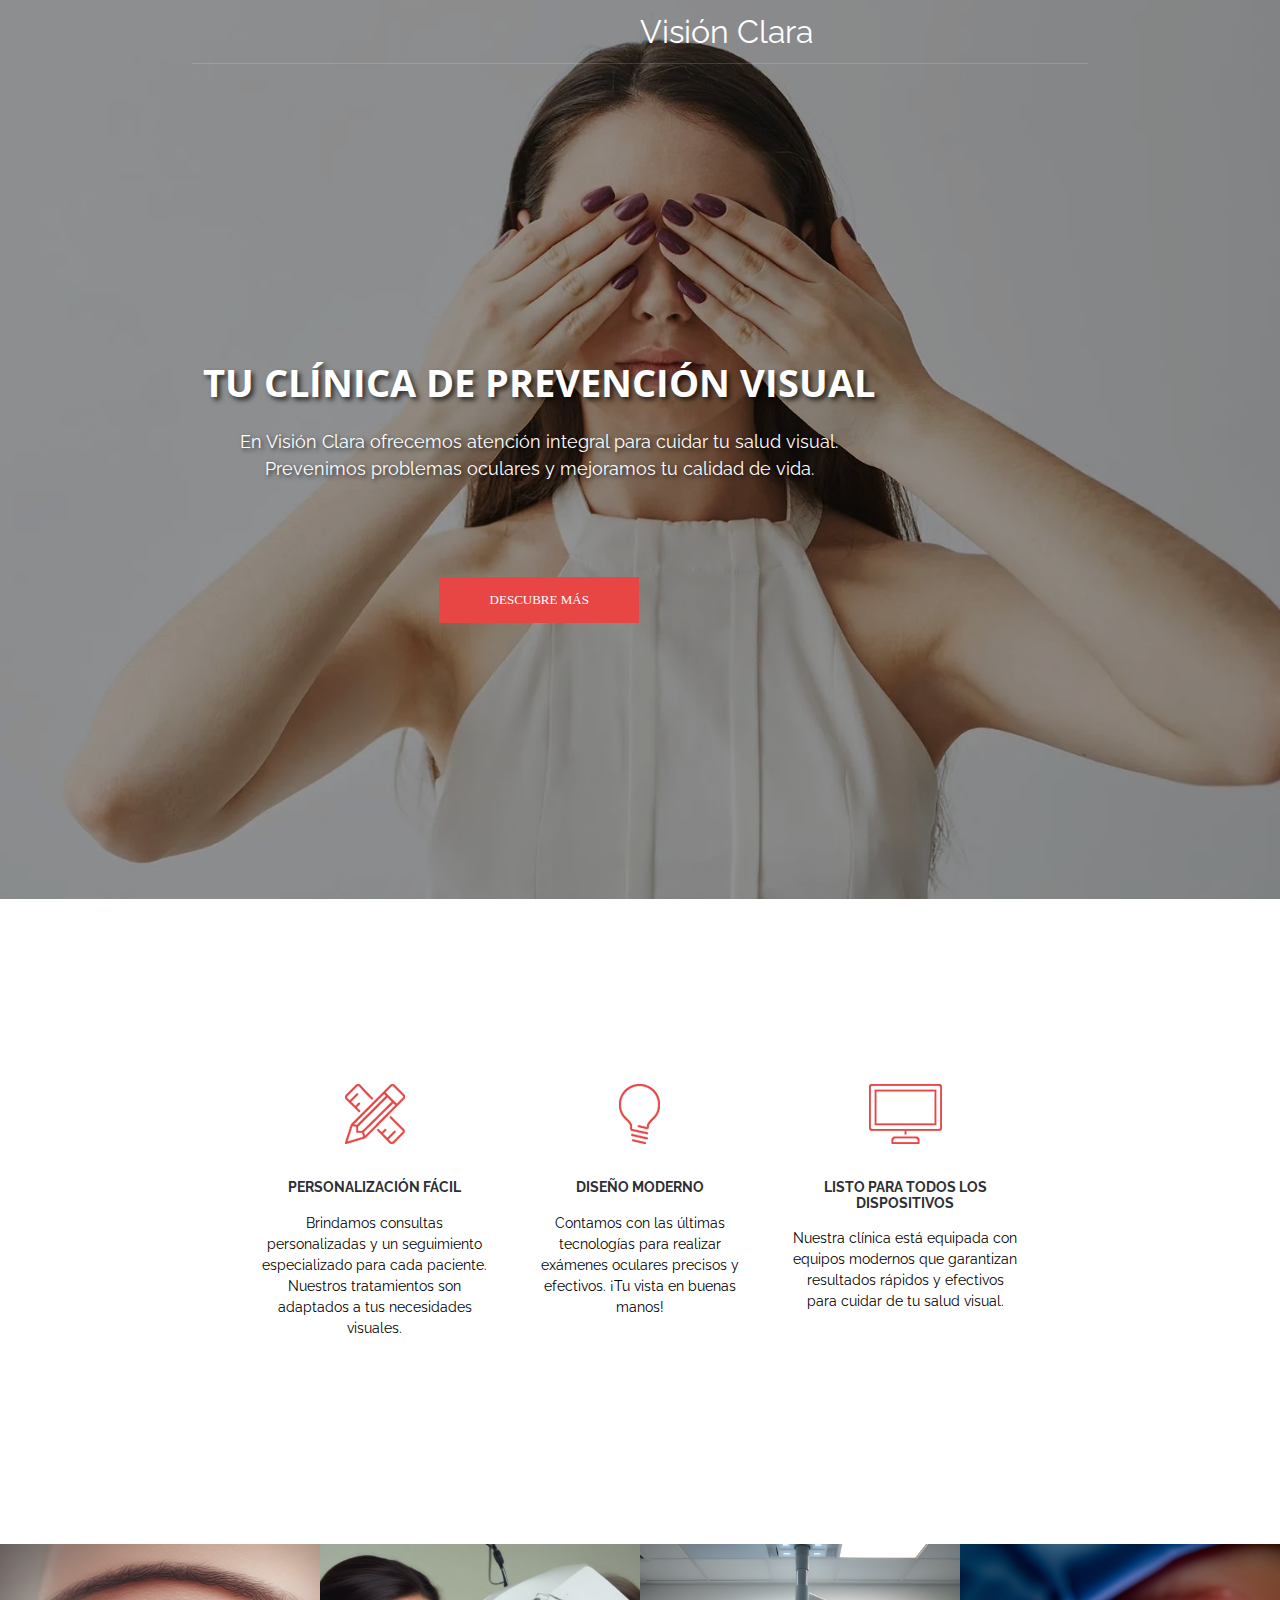
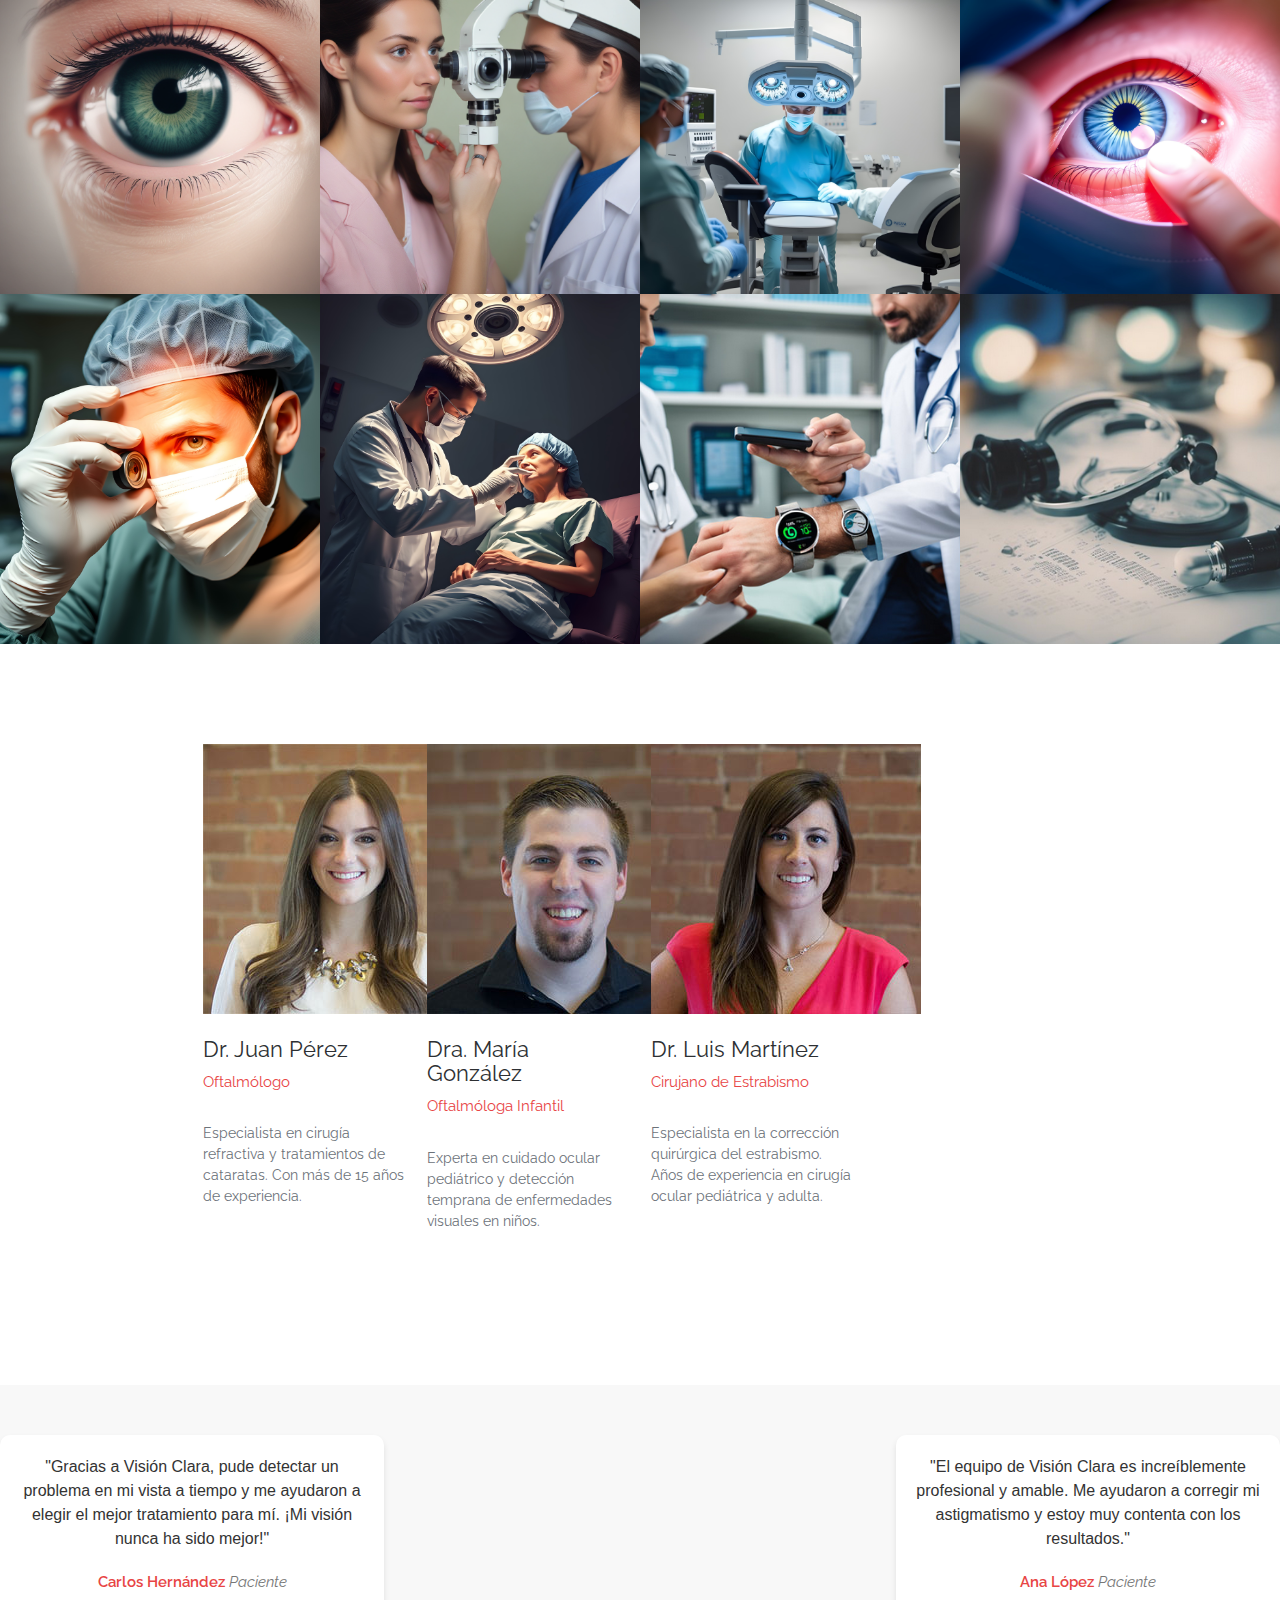
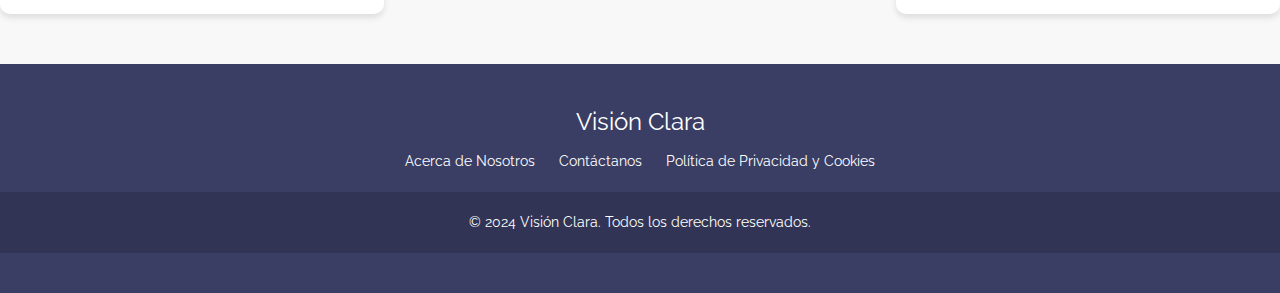
==== index.html @ 76a55ecb "full prod" ====
<!DOCTYPE html>
<html lang="es">
	<head>
		<!-- meta -->
		<meta charset="UTF-8" />
		<meta name="viewport" content="width=device-width, initial-scale=1.0" />
		<title>Visión Clara</title>
		<!-- links -->
		<link
			href="https://fonts.googleapis.com/icon?family=Material+Icons"
			rel="stylesheet"
		/>
		<link
			type="text/css"
			rel="stylesheet"
			href="css/materialize.min.css"
			media="screen,projection"
		/>
		<link
			rel="stylesheet"
			href="https://cdnjs.cloudflare.com/ajax/libs/font-awesome/6.4.2/css/all.min.css"
			integrity="sha512-z3gLpd7yknf1YoNbCzqRKc4qyor8gaKU1qmn+CShxbuBusANI9QpRohGBreCFkKxLhei6S9CQXFEbbKuqLg0DA=="
			crossorigin="anonymous"
			referrerpolicy="no-referrer"
		/>
		<link rel="stylesheet" href="css/style.css" />
	</head>
	<body>
		<header class="header">
			<div class="container container__header">
				<nav>
					<div class="nav-wrapper">
						<a href="#!" class="brand-logo">Visión Clara</a>
					</div>
				</nav>

				<!-- Текст на фоне -->
				<div class="header__block">
					<div class="row">
						<div class="col">
							<h1 class="header__block_primary">
								Tu Clínica de Prevención Visual
							</h1>
							<p class="header__block_text">
								En Visión Clara ofrecemos atención integral para cuidar tu salud
								visual. <br />
								Prevenimos problemas oculares y mejoramos tu calidad de vida.
							</p>
							<button class="header__block_btn btn__primary">
								Descubre Más
							</button>
						</div>
					</div>
				</div>
			</div>
		</header>

		<main class="main">
			<section class="service" id="features">
				<h2 class="hidden">Servicios</h2>
				<div class="container service__container">
					<div class="row service__row_padding">
						<div class="col m4">
							<img src="images/Layer 48.png" alt="" class="service__img" />
							<h3 class="service__header">Personalización Fácil</h3>
							<p class="service__text">
								Brindamos consultas personalizadas y un seguimiento
								especializado para cada paciente. Nuestros tratamientos son
								adaptados a tus necesidades visuales.
							</p>
						</div>
						<div class="col m4">
							<img src="images/Layer 47.png" alt="" class="service__img" />
							<h3 class="service__header">Diseño Moderno</h3>
							<p class="service__text">
								Contamos con las últimas tecnologías para realizar exámenes
								oculares precisos y efectivos. ¡Tu vista en buenas manos!
							</p>
						</div>
						<div class="col m4">
							<img src="images/Layer 44.png" alt="" class="service__img" />
							<h3 class="service__header">Listo para Todos los Dispositivos</h3>
							<p class="service__text">
								Nuestra clínica está equipada con equipos modernos que
								garantizan resultados rápidos y efectivos para cuidar de tu
								salud visual.
							</p>
						</div>
					</div>
				</div>
			</section>
			<section class="gallery" id="works">
				<h2 class="hidden">Tratamientos</h2>
				<div class="gallary__block">
					<!-- 1 -->
					<div class="gallary__block_box materialboxed">
						<img src="images/work-1.jpg" alt="" class="gallery__block_img" />
						<div class="gallery__block_hover">
							<h5 class="gallery__block_header">Tratamiento de Cataratas</h5>
						</div>
					</div>
					<!-- 2 -->
					<div class="gallary__block_box materialboxed">
						<img src="images/work-2.jpg" alt="" class="gallery__block_img" />
						<div class="gallery__block_hover">
							<h5 class="gallery__block_header">Examen de Retina</h5>
							<p class="gallery__block_text">
								Detección de problemas retinianos
							</p>
						</div>
					</div>
					<!-- 3 -->
					<div class="gallary__block_box materialboxed">
						<img src="images/work-3.jpg" alt="" class="gallery__block_img" />
						<div class="gallery__block_hover">
							<h5 class="gallery__block_header">Cirugía de Refracción</h5>
							<p class="gallery__block_text">
								Corrección de miopía, hipermetropía y astigmatismo
							</p>
						</div>
					</div>
					<!-- 4 -->
					<div class="gallary__block_box materialboxed">
						<img src="images/work-4.jpg" alt="" class="gallery__block_img" />
						<div class="gallery__block_hover">
							<h5 class="gallery__block_header">Lentes de Contacto</h5>
							<p class="gallery__block_text">
								Adaptación y seguimiento de lentes de contacto
							</p>
						</div>
					</div>
					<!-- 5 -->
					<div class="gallary__block_box materialboxed">
						<img src="images/work-5.jpg" alt="" class="gallery__block_img" />
						<div class="gallery__block_hover">
							<h5 class="gallery__block_header">Cirugía de Estrabismo</h5>
							<p class="gallery__block_text">
								Corrección de desalineación ocular
							</p>
						</div>
					</div>
					<!-- 6 -->
					<div class="gallary__block_box materialboxed">
						<img src="images/work-6.jpg" alt="" class="gallery__block_img" />
						<div class="gallery__block_hover">
							<h5 class="gallery__block_header">Tratamiento de Glaucoma</h5>
							<p class="gallery__block_text">
								Detección temprana y seguimiento de glaucoma
							</p>
						</div>
					</div>
					<!-- 7 -->
					<div class="gallary__block_box materialboxed">
						<img src="images/work-7.jpg" alt="" class="gallery__block_img" />
						<div class="gallery__block_hover">
							<h5 class="gallery__block_header">Cuidado Infantil</h5>
							<p class="gallery__block_text">
								Prevención y tratamiento visual para niños
							</p>
						</div>
					</div>
					<!-- 8 -->
					<div class="gallary__block_box materialboxed">
						<img src="images/work-8.jpg" alt="" class="gallery__block_img" />
						<div class="gallery__block_hover">
							<h5 class="gallery__block_header">Chequeo Anual</h5>
							<p class="gallery__block_text">
								Examen de vista completo para adultos
							</p>
						</div>
					</div>
				</div>
			</section>
			<section class="team" id="team">
				<h2 class="hidden">Nuestro Equipo</h2>
				<div class="row">
					<div class="container team__container">
						<!-- 1 -->
						<div class="col m3">
							<img src="images/team-1.jpg" alt="" class="team__img" />
							<h5 class="team__header">Dr. Juan Pérez</h5>
							<span class="team__under_header">Oftalmólogo</span>
							<p class="team__text">
								Especialista en cirugía refractiva y tratamientos de cataratas.
								Con más de 15 años de experiencia.
							</p>
							<div class="team__massagers">
								<a class="team__massagers_item" href="#"
									><i class="fa-brands fa-facebook-f"></i
								></a>
								<a class="team__massagers_item" href="#"
									><i class="fa-brands fa-twitter"></i
								></a>
								<a class="team__massagers_item" href="#"
									><i class="fa-brands fa-linkedin"></i
								></a>
							</div>
						</div>
						<!-- 2 -->
						<div class="col m3">
							<img src="images/team-2.jpg" alt="" class="team__img" />
							<h5 class="team__header">Dra. María González</h5>
							<span class="team__under_header">Oftalmóloga Infantil</span>
							<p class="team__text">
								Experta en cuidado ocular pediátrico y detección temprana de
								enfermedades visuales en niños.
							</p>
							<div class="team__massagers">
								<a class="team__massagers_item" href="#"
									><i class="fa-brands fa-facebook-f"></i
								></a>
								<a class="team__massagers_item" href="#"
									><i class="fa-brands fa-twitter"></i
								></a>
								<a class="team__massagers_item" href="#"
									><i class="fa-brands fa-linkedin"></i
								></a>
							</div>
						</div>
						<!-- 3 -->
						<div class="col m3">
							<img src="images/team-3.jpg" alt="" class="team__img" />
							<h5 class="team__header">Dr. Luis Martínez</h5>
							<span class="team__under_header">Cirujano de Estrabismo</span>
							<p class="team__text">
								Especialista en la corrección quirúrgica del estrabismo. Años de
								experiencia en cirugía ocular pediátrica y adulta.
							</p>
							<div class="team__massagers">
								<a class="team__massagers_item" href="#"
									><i class="fa-brands fa-facebook-f"></i
								></a>
								<a class="team__massagers_item" href="#"
									><i class="fa-brands fa-twitter"></i
								></a>
								<a class="team__massagers_item" href="#"
									><i class="fa-brands fa-linkedin"></i
								></a>
							</div>
						</div>
					</div>
				</div>
			</section>
			<section class="testimonial" id="testimonials">
				<h2 class="hidden">Testimonios</h2>
				<div class="testimonial__container">
					<div class="testimonial__block">
						<p class="testimonial__text">
							"Gracias a Visión Clara, pude detectar un problema en mi vista a
							tiempo y me ayudaron a elegir el mejor tratamiento para mí. ¡Mi
							visión nunca ha sido mejor!"
						</p>
						<span class="testimonial__name">Carlos Hernández</span>
						<span class="testimonial__job">Paciente</span>
					</div>
					<div class="testimonial__block">
						<p class="testimonial__text">
							"El equipo de Visión Clara es increíblemente profesional y amable.
							Me ayudaron a corregir mi astigmatismo y estoy muy contenta con
							los resultados."
						</p>
						<span class="testimonial__name">Ana López</span>
						<span class="testimonial__job">Paciente</span>
					</div>
				</div>
			</section>
		</main>
		<footer class="footer">
			<div class="footer__block">
				<div class="container">
					<div class="footer__block__inner">
						<div class="footer__block_title">Visión Clara</div>
						<ul class="footer__block_links">
							<li><a href="#">Acerca de Nosotros</a></li>
							<li><a href="#">Contáctanos</a></li>
							<li>
								<a href="politica.html">Política de Privacidad y Cookies</a>
							</li>
						</ul>
					</div>
				</div>
			</div>
			<div class="second__footer">
				<p>&copy; 2024 Visión Clara. Todos los derechos reservados.</p>
			</div>
		</footer>

		<script
			src="https://cdnjs.cloudflare.com/ajax/libs/jquery/3.7.1/jquery.min.js"
			integrity="sha512-v2CJ7UaYy4JwqLDIrZUI/4hqeoQieOmAZNXBeQyjo21dadnwR+8ZaIJVT8EE2iyI61OV8e6M8PP2/4hpQINQ/g=="
			crossorigin="anonymous"
			referrerpolicy="no-referrer"
		></script>
		<script type="text/javascript" src="js/materialize.min.js"></script>
		<script src="js/script.js"></script>
	</body>
</html>
---- css/style.css ----
/* fonts */
@import url('https://fonts.googleapis.com/css2?family=Open+Sans:ital@1&display=swap');
@import url('https://fonts.googleapis.com/css2?family=Raleway&display=swap');
@font-face {
	font-family: glyphicons-halflings-regular;
	src: url(../fonts/glyphicons-halflings-regular.ttf);
}
* {
	margin: 0;
	padding: 0;
	box-sizing: border-box;
	font-family: 'Raleway', sans-serif;
}
/* main-tags */
.hidden {
	display: none;
}
.btn__primary {
	display: inline-block;
	font-size: 13px;
	color: #fff;
	cursor: pointer;
	font-family: 'Raleway - Semi Bold';
	width: 200px;
	height: 46px;
	text-align: center;
	background-color: #e84545;
	border: none;
	margin: 95px auto 0;
	text-transform: uppercase;
	transition: 1s;
}
.btn__primary:hover {
	background-color: #e84545ab;
}
p {
	color: #6c7279;
	font-size: 14px;
}

/* header */
.header {
	position: relative;
	background: url(../images/main__bg.webp) center/cover no-repeat;
	color: white;
}

.header::before {
	content: '';
	position: absolute;
	top: 0;
	left: 0;
	right: 0;
	bottom: 0;
	background: rgba(0, 0, 0, 0.4);
	z-index: 1;
}

.header .container__header {
	position: relative;
	z-index: 2;
}
.sidenav-overlay {
	z-index: 999;
}
.header__block_primary {
	font-size: 2.5rem;
	text-shadow: 3px 3px 5px rgba(0, 0, 0, 0.7);
}

.header__block_text {
	font-size: 1.2rem;
	text-shadow: 2px 2px 4px rgba(0, 0, 0, 0.7);
}
.nav-wrapper {
	text-align: center;
}
nav {
	background: none;
	box-shadow: 0 0 0 0;
	border-bottom: 1px solid rgba(255, 255, 255, 0.15);
}
.brand__logo_img {
	width: 189px;
	height: 24px;
}
.header__block {
	text-align: center;
	font-style: 22px;
	padding: 256px 0 256px 0;
}
.header__block_primary {
	font-family: 'Open Sans';
	text-transform: uppercase;
	font-weight: 700;
	font-style: 65px;
	color: #fff;
}
.header__block_text {
	color: #fff;
	text-align: center;
}

/* main service*/
.service {
	padding: 120px 0;
}
.service__container {
	text-align: center;
}
.service__row_padding {
	padding: 50px;
}
.service__row_padding div {
	padding: 15px 20px !important;
}
.service__header {
	font-size: 14px;
	font-weight: 700;
	color: #2d3033;
	text-transform: uppercase;
}
.service__text {
	color: #000;
	font-size: 14px;
}
/* gallery */
.gallary__block {
	display: grid;
	grid-auto-rows: 350px;
	grid-template-columns: repeat(4, 1fr);
	margin-bottom: 100px;
}
.gallery__block_img {
	width: 100%;
	height: 100%;
	object-fit: cover;
}
.gallary__block_box {
	position: relative;
}
.gallery__block_header {
	color: #fff;
	font-size: 14px;
	font-weight: 700;
	text-transform: uppercase;
}
.gallery__block_hover {
	position: absolute;
	top: 0;
	left: 0;
	width: 100%;
	height: 100%;
	display: none;
}
.gallary__block_box:hover .gallery__block_hover {
	background-color: rgba(232, 69, 69, 0.9);
	display: flex;
	align-items: center;
	text-align: center;
	flex-direction: column;
	justify-content: center;
}
.gallery__block_text {
	color: #fff;
}

.gallary__block .materialboxed {
	height: 100%;
}
/* team */
.team {
	margin-bottom: 100px;
}
.team__header {
	color: #2d3033;
	font-size: 22px;
	font-weight: 400;
}
.team__text {
	color: #6c7279;
	padding-top: 30px;
	padding-bottom: 31px;
}
.team__under_header {
	color: #e84545;
	padding-top: 11px;
}
.team__massagers i {
	color: #c6cacc;
	padding-right: 20px;
}
.team__massagers i:hover {
	color: #e84545;
}

/* ovner */
.ovner {
	display: flex;
	justify-content: center;
}
.ovner__purple_block {
	display: flex;
	flex-direction: column;
	justify-content: center;
	background-color: #53354a;
	width: 100%;
	height: 500px;
}
.ovner__purple_text {
	font-family: Cardo;
	color: #ffffff;
	font-style: italic;
	font-size: 36px;
	padding-left: 60px;
	padding-bottom: 30px;
}
.ovner__purple_info {
	padding-left: 60px;
	color: #ffffff;
}

/* aggitation */
.aggitation {
	padding: 100px 0;
	text-align: center;
}
.agitation__header {
	color: #2d3033;
	font-size: 28px;
	font-family: Raleway;
	font-weight: 300;
}
.agitation__header_text {
	text-transform: uppercase;
	font-weight: 700;
	color: #2d3033;
}
.agitation__block_btn {
	width: 280px;
	height: 46px;
	background-color: #e84545;
	font-size: 13px;
	font-family: 'Raleway - Semi Bold';
	font-weight: 400;
}
.testimonial {
	background-color: #f8f8f8;
	padding: 50px 0;
	text-align: center;
}

.testimonial__container {
	display: flex;
	justify-content: space-between;
	gap: 30px;
	flex-wrap: wrap;
}

.testimonial__block {
	background-color: white;
	padding: 20px;
	border-radius: 10px;
	box-shadow: 0 4px 6px rgba(0, 0, 0, 0.1);
	width: 30%;
	min-width: 280px;
}

.testimonial__text {
	font-size: 16px;
	color: #333;
	margin-bottom: 20px;
	font-family: 'Roboto', sans-serif;
}

.testimonial__name {
	font-weight: 600;
	color: #e84545;
}

.testimonial__job {
	font-style: italic;
	color: #777;
}

/* footer */
.privacy-policy h1 {
	color: #e84545;
	font-size: 30px;
	font-weight: 700;
	margin-bottom: 20px;
}

.privacy-policy h2 {
	color: #333;
	font-size: 22px;
	margin-top: 30px;
	font-weight: 600;
}

.privacy-policy p {
	color: #555;
	font-size: 16px;
	line-height: 1.6;
}

.privacy-policy a {
	color: #e84545;
	text-decoration: none;
}

.privacy-policy a:hover {
	text-decoration: underline;
}

footer {
	background-color: #3a3e64;
	padding: 40px 0;
	color: white;
	text-align: center;
}

.footer__block_title {
	font-size: 24px;
	margin-bottom: 10px;
}

.footer__block_links {
	list-style: none;
	padding: 0;
	margin: 0;
}

.footer__block_links li {
	display: inline-block;
	margin: 0 10px;
}

.footer__block_links a {
	color: white;
	font-size: 14px;
	text-decoration: none;
	transition: color 0.3s ease;
}

.footer__block_links a:hover {
	color: #e84545;
}

.second__footer {
	background-color: #313454;
	padding: 20px;
	margin-top: 20px;
}

.second__footer p {
	margin: 0;
	font-size: 14px;
	color: white;
}
/* media ovner + gallery */
@media screen and (max-width: 1024px) {
	.ovner {
		flex-direction: column;
		text-align: center;
	}
	.team__container .col {
		display: flex;
		flex-direction: column;
		text-align: center;
	}
}
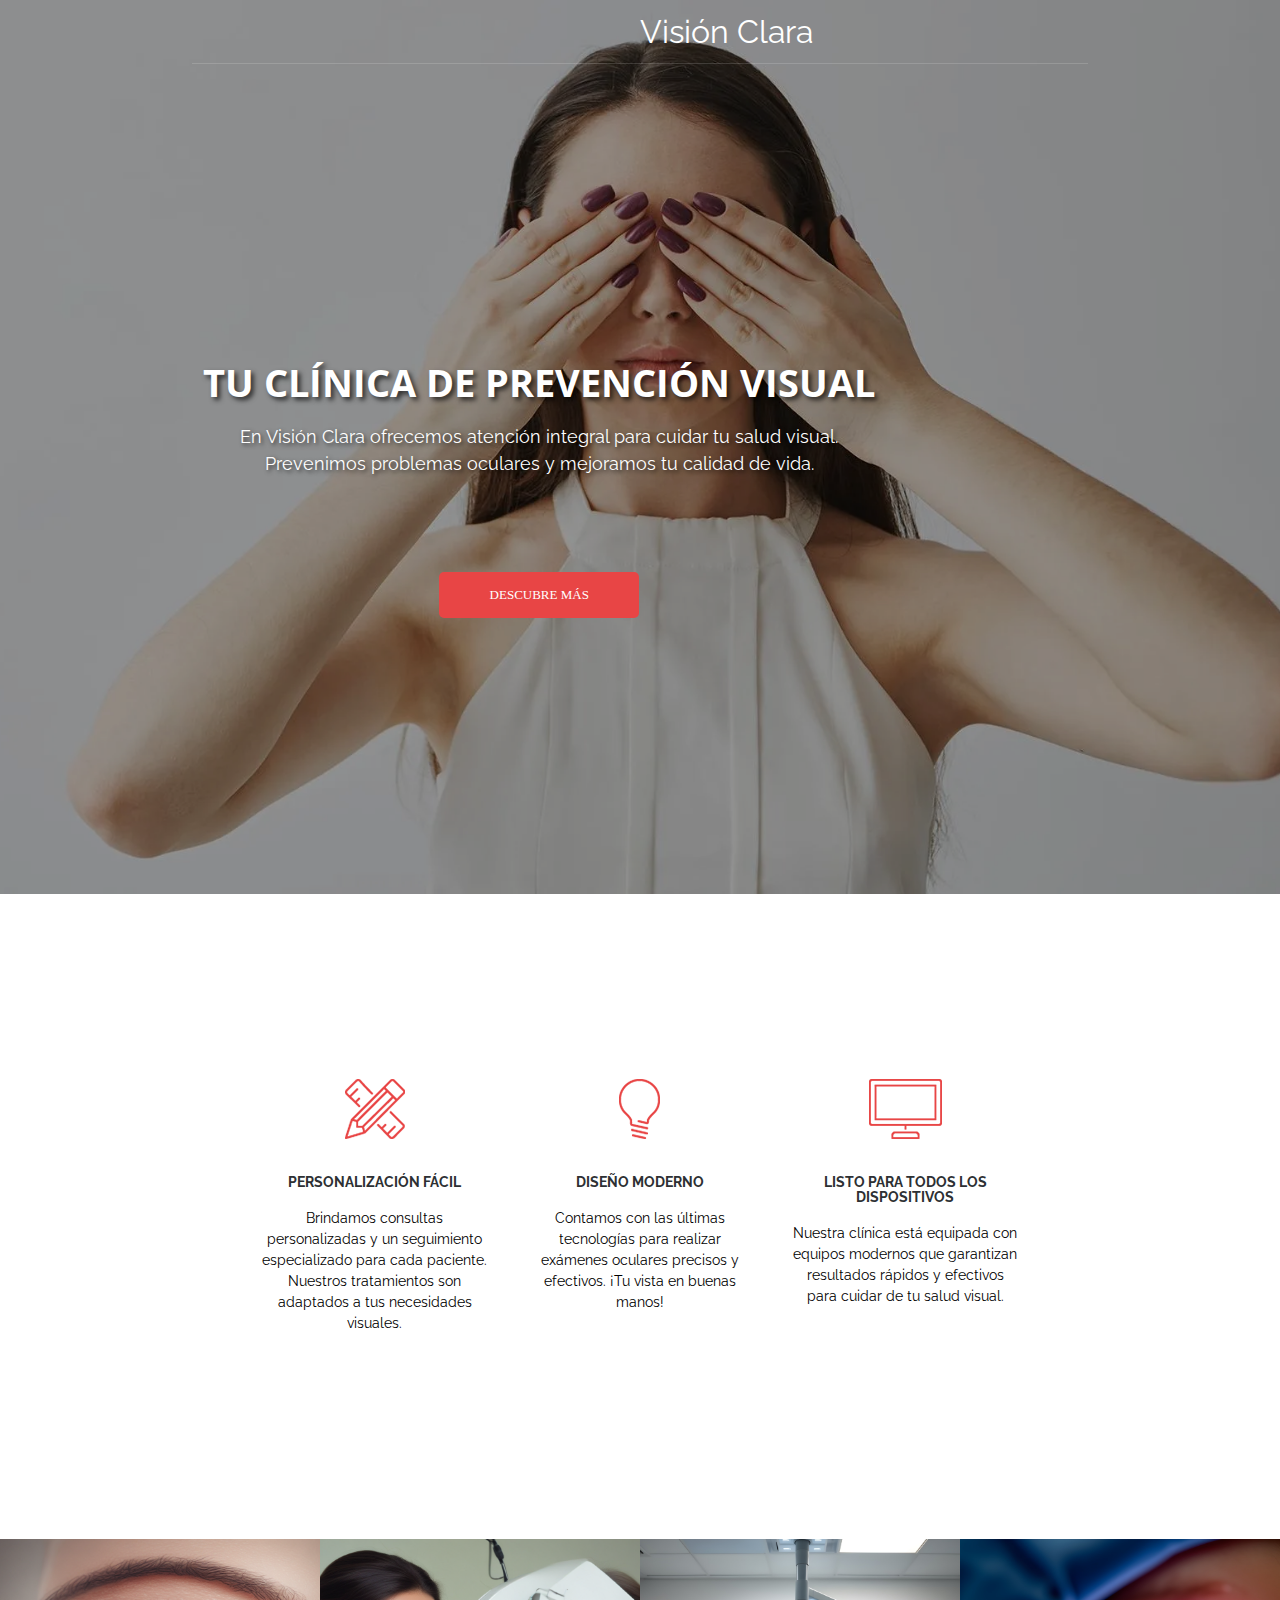
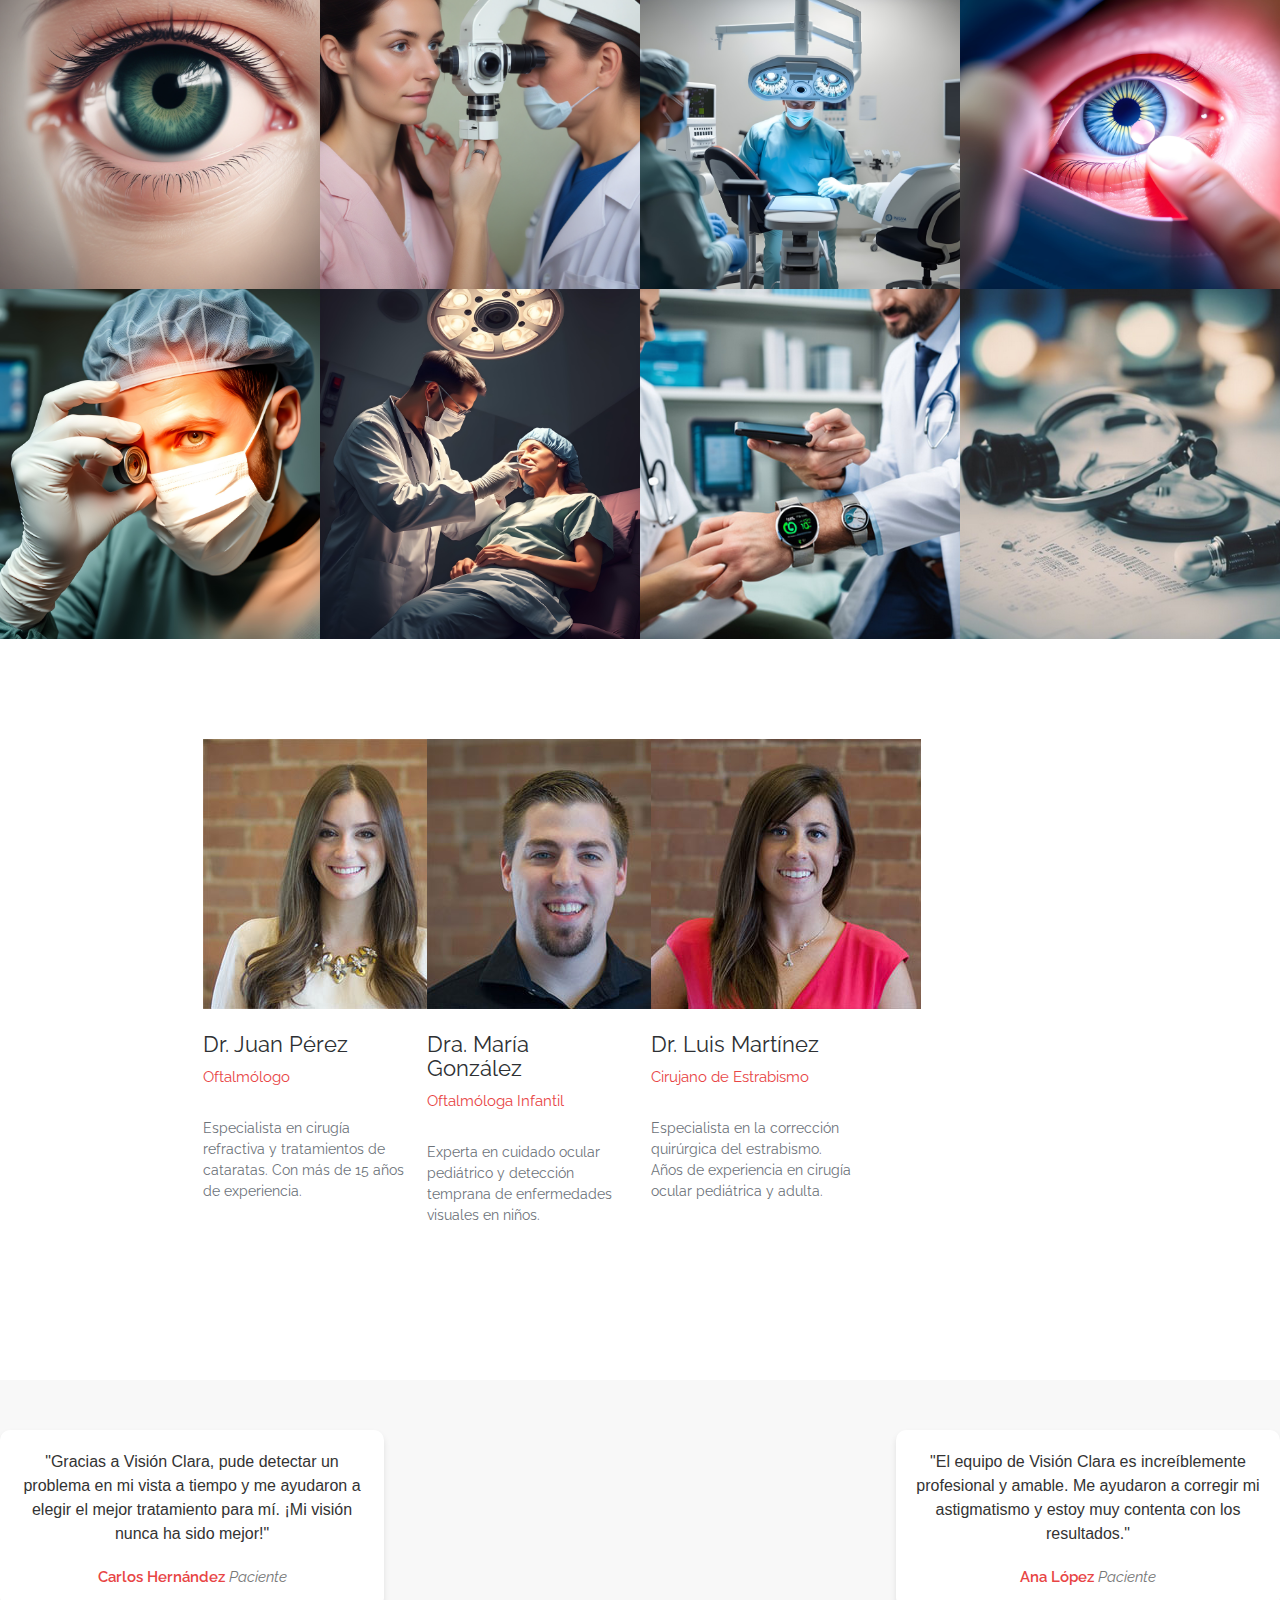
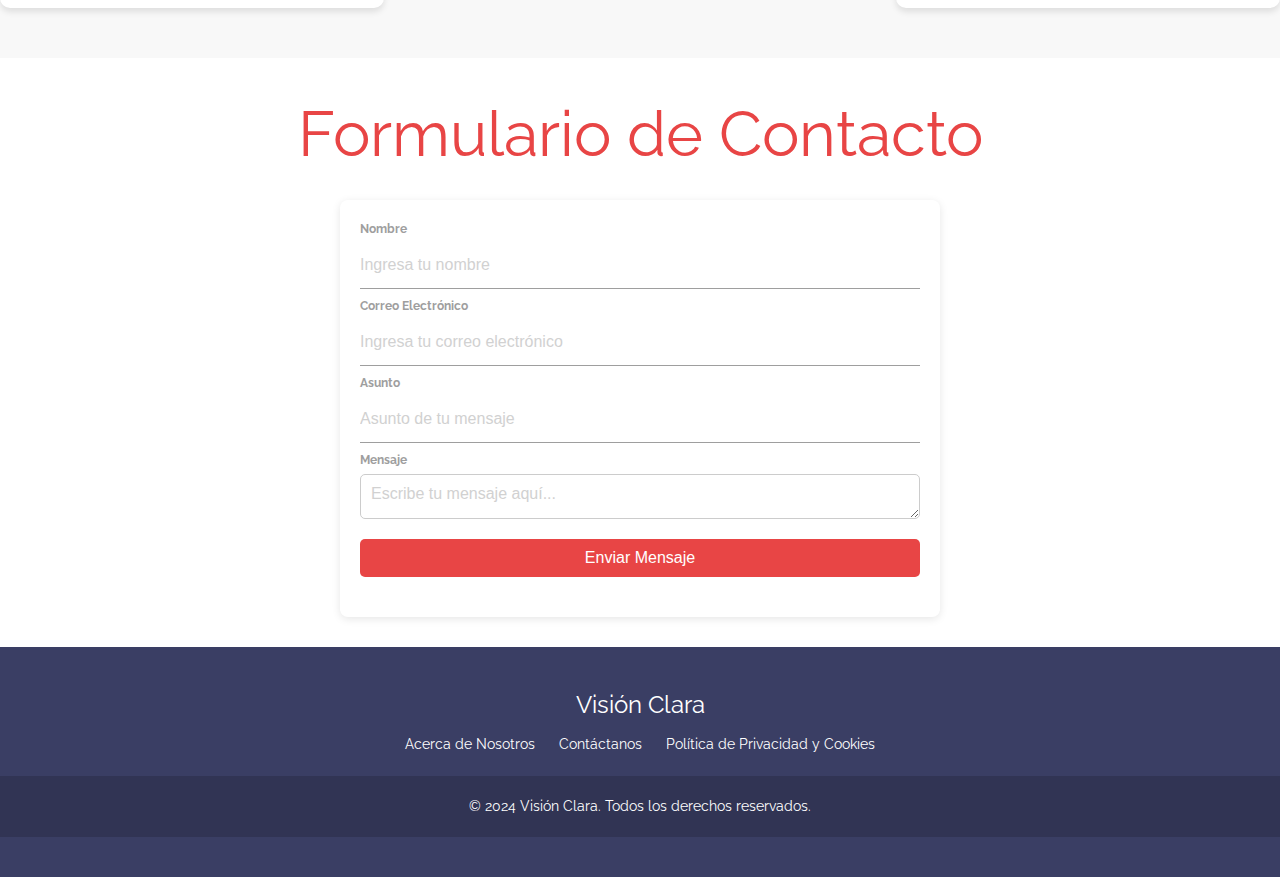
==== commit 15368bf6: "update no JS" ====
--- a/index.html
+++ b/index.html
@@ -264,6 +264,48 @@
 					</div>
 				</div>
 			</section>
+			<section class="form">
+				<h1>Formulario de Contacto</h1>
+				<form id="contactForm" action="thanks.html" method="post">
+					<label for="name">Nombre</label>
+					<input
+						type="text"
+						id="name"
+						name="name"
+						placeholder="Ingresa tu nombre"
+						required
+					/>
+
+					<label for="email">Correo Electrónico</label>
+					<input
+						type="email"
+						id="email"
+						name="email"
+						placeholder="Ingresa tu correo electrónico"
+						required
+					/>
+
+					<label for="subject">Asunto</label>
+					<input
+						type="text"
+						id="subject"
+						name="subject"
+						placeholder="Asunto de tu mensaje"
+						required
+					/>
+
+					<label for="message">Mensaje</label>
+					<textarea
+						id="message"
+						name="message"
+						rows="5"
+						placeholder="Escribe tu mensaje aquí..."
+						required
+					></textarea>
+
+					<button type="submit">Enviar Mensaje</button>
+				</form>
+			</section>
 		</main>
 		<footer class="footer">
 			<div class="footer__block">
@@ -284,14 +326,5 @@
 				<p>&copy; 2024 Visión Clara. Todos los derechos reservados.</p>
 			</div>
 		</footer>
-
-		<script
-			src="https://cdnjs.cloudflare.com/ajax/libs/jquery/3.7.1/jquery.min.js"
-			integrity="sha512-v2CJ7UaYy4JwqLDIrZUI/4hqeoQieOmAZNXBeQyjo21dadnwR+8ZaIJVT8EE2iyI61OV8e6M8PP2/4hpQINQ/g=="
-			crossorigin="anonymous"
-			referrerpolicy="no-referrer"
-		></script>
-		<script type="text/javascript" src="js/materialize.min.js"></script>
-		<script src="js/script.js"></script>
 	</body>
 </html>
--- a/css/style.css
+++ b/css/style.css
@@ -357,6 +357,59 @@
 	margin: 0;
 	font-size: 14px;
 	color: white;
+}
+#contactForm {
+	width: 80%;
+	max-width: 600px;
+	margin: 30px auto;
+	padding: 20px;
+	background-color: #fff;
+	box-shadow: 0 2px 8px rgba(0, 0, 0, 0.1);
+	border-radius: 8px;
+}
+
+h1 {
+	text-align: center;
+	color: #e84545;
+	margin-bottom: 20px;
+}
+
+form {
+	display: flex;
+	flex-direction: column;
+}
+
+label {
+	font-weight: bold;
+	margin-bottom: 5px;
+}
+
+input,
+textarea,
+button {
+	font-size: 16px;
+	padding: 10px;
+	margin-bottom: 20px;
+	border: 1px solid #ccc;
+	border-radius: 5px;
+}
+
+input:focus,
+textarea:focus {
+	border-color: #e84545;
+	outline: none;
+}
+
+button {
+	background-color: #e84545;
+	color: #fff;
+	border: none;
+	cursor: pointer;
+	transition: background-color 0.3s;
+}
+
+button:hover {
+	background-color: #d73636;
 }
 /* media ovner + gallery */
 @media screen and (max-width: 1024px) {
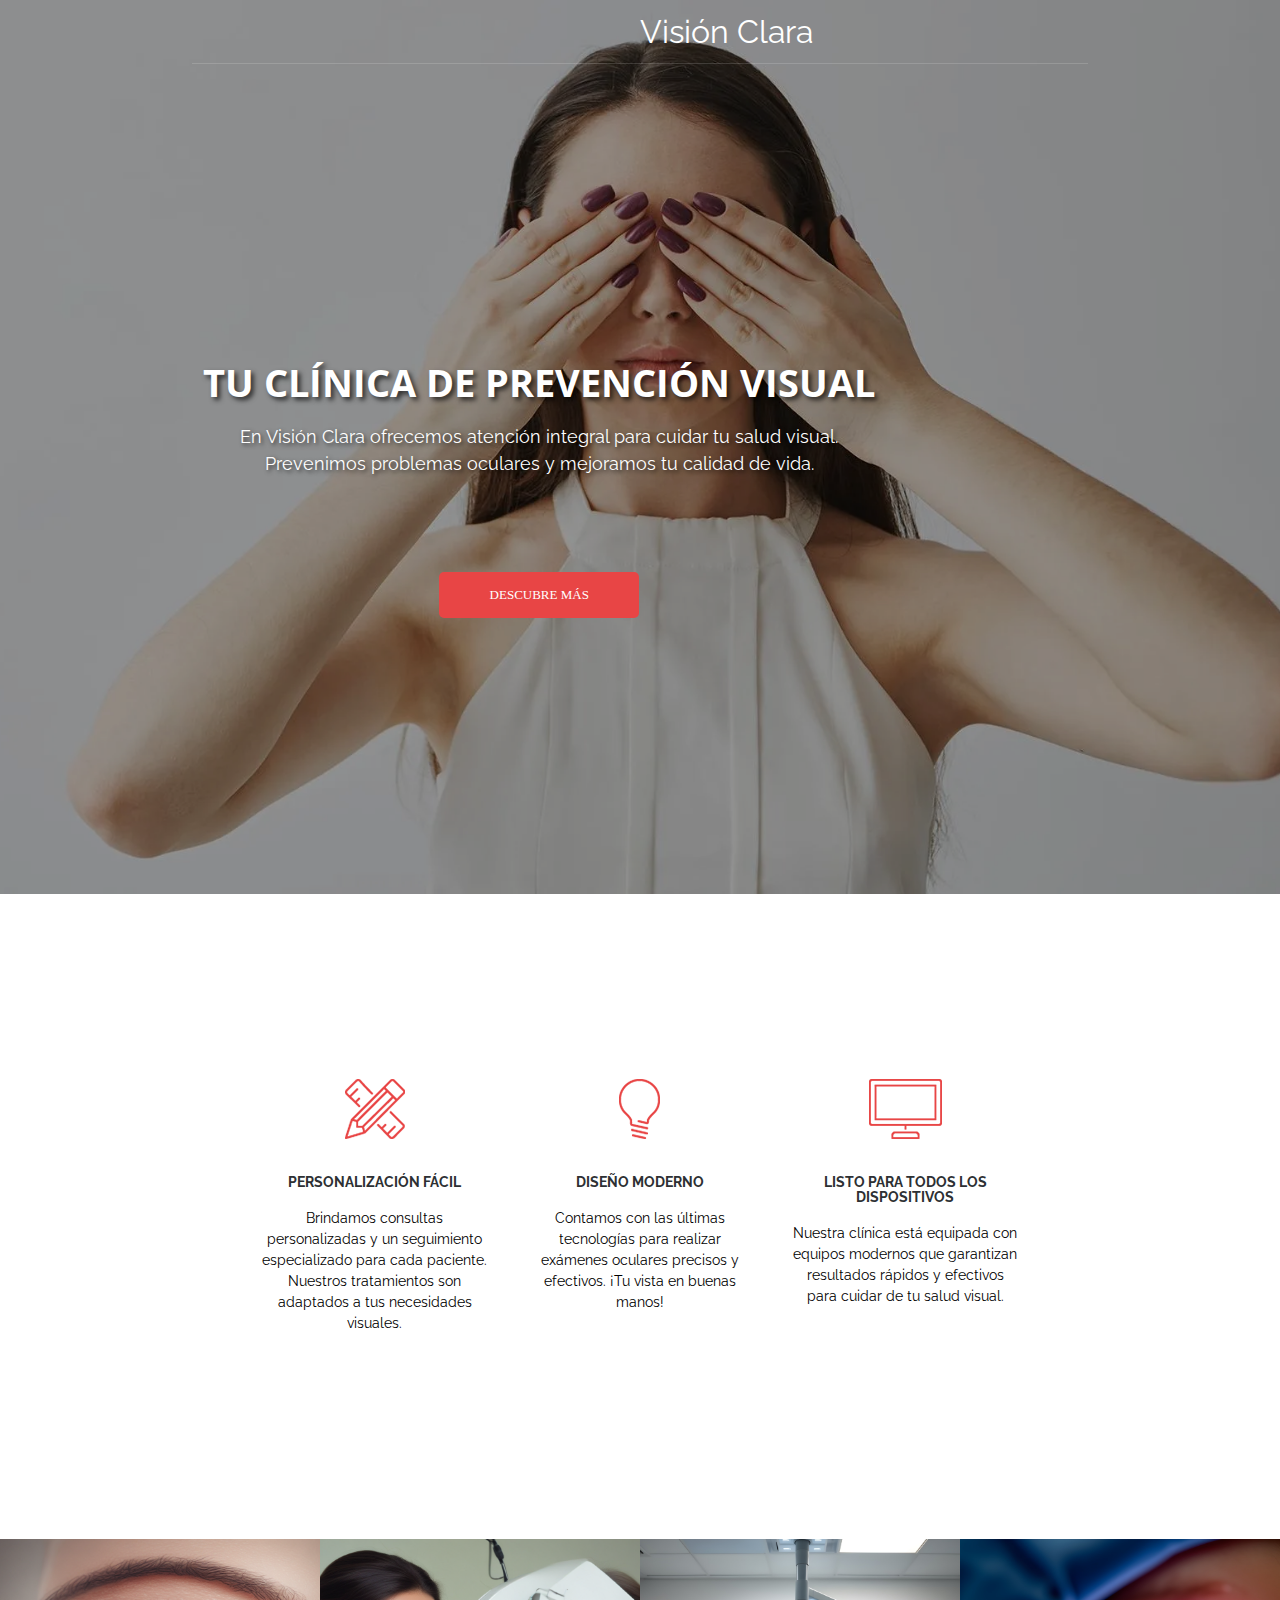
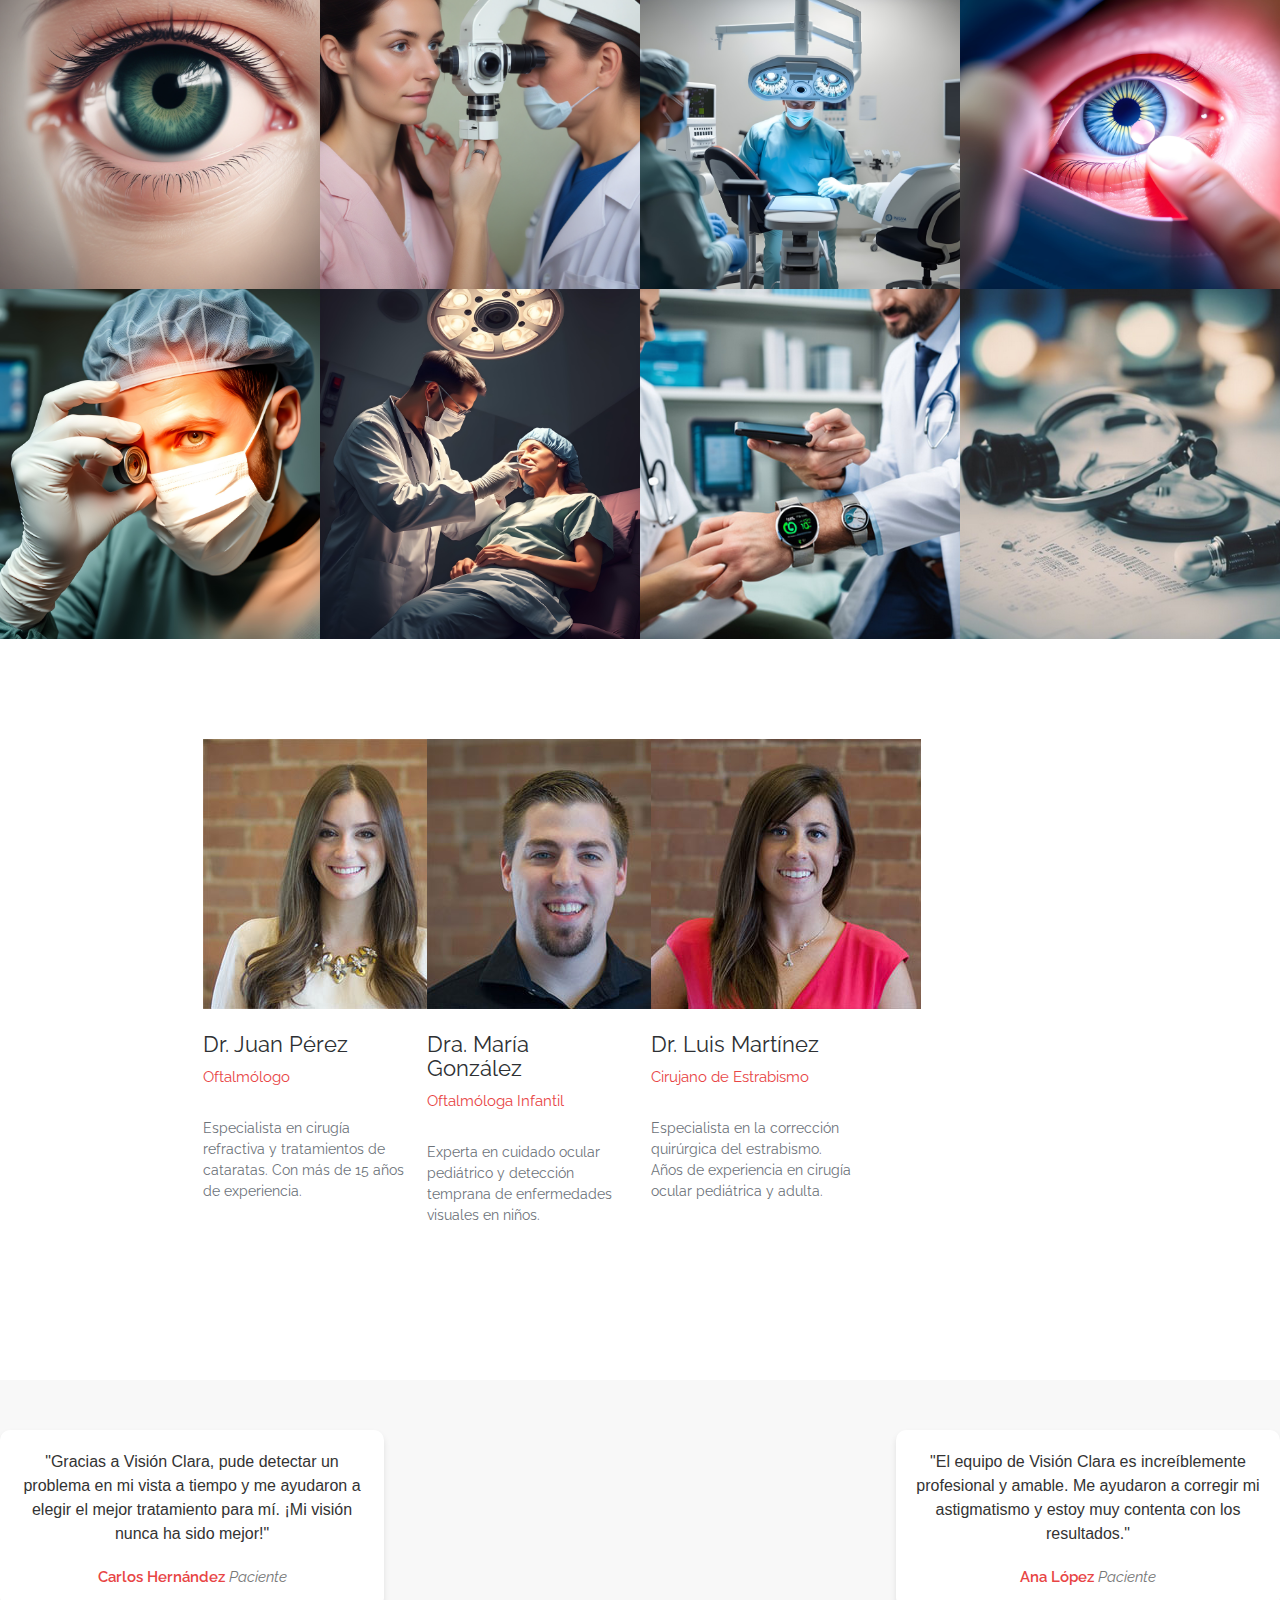
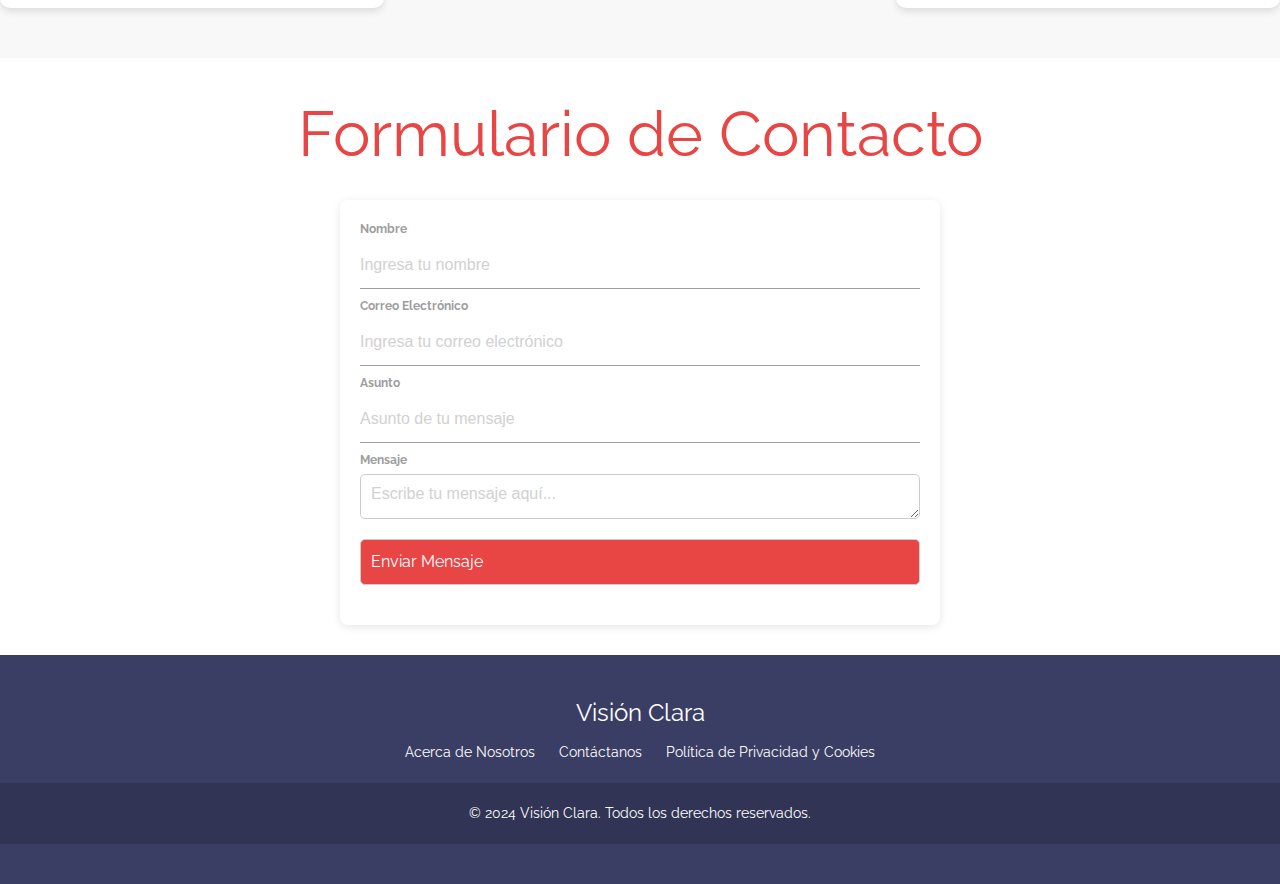
==== commit 34133e19: "update no JS" ====
--- a/index.html
+++ b/index.html
@@ -266,7 +266,7 @@
 			</section>
 			<section class="form">
 				<h1>Formulario de Contacto</h1>
-				<form id="contactForm" action="thanks.html" method="post">
+				<form id="contactForm">
 					<label for="name">Nombre</label>
 					<input
 						type="text"
@@ -303,7 +303,7 @@
 						required
 					></textarea>
 
-					<button type="submit">Enviar Mensaje</button>
+					<a class="contact__form_action" href="thanks.html">Enviar Mensaje</a>
 				</form>
 			</section>
 		</main>
--- a/css/style.css
+++ b/css/style.css
@@ -400,15 +400,20 @@
 	outline: none;
 }
 
-button {
+.contact__form_action {
 	background-color: #e84545;
-	color: #fff;
+	color: #fff !important;
 	border: none;
 	cursor: pointer;
 	transition: background-color 0.3s;
-}
-
-button:hover {
+	font-size: 16px;
+	padding: 10px;
+	margin-bottom: 20px;
+	border: 1px solid #ccc;
+	border-radius: 5px;
+}
+
+.contact__form_action:hover {
 	background-color: #d73636;
 }
 /* media ovner + gallery */
